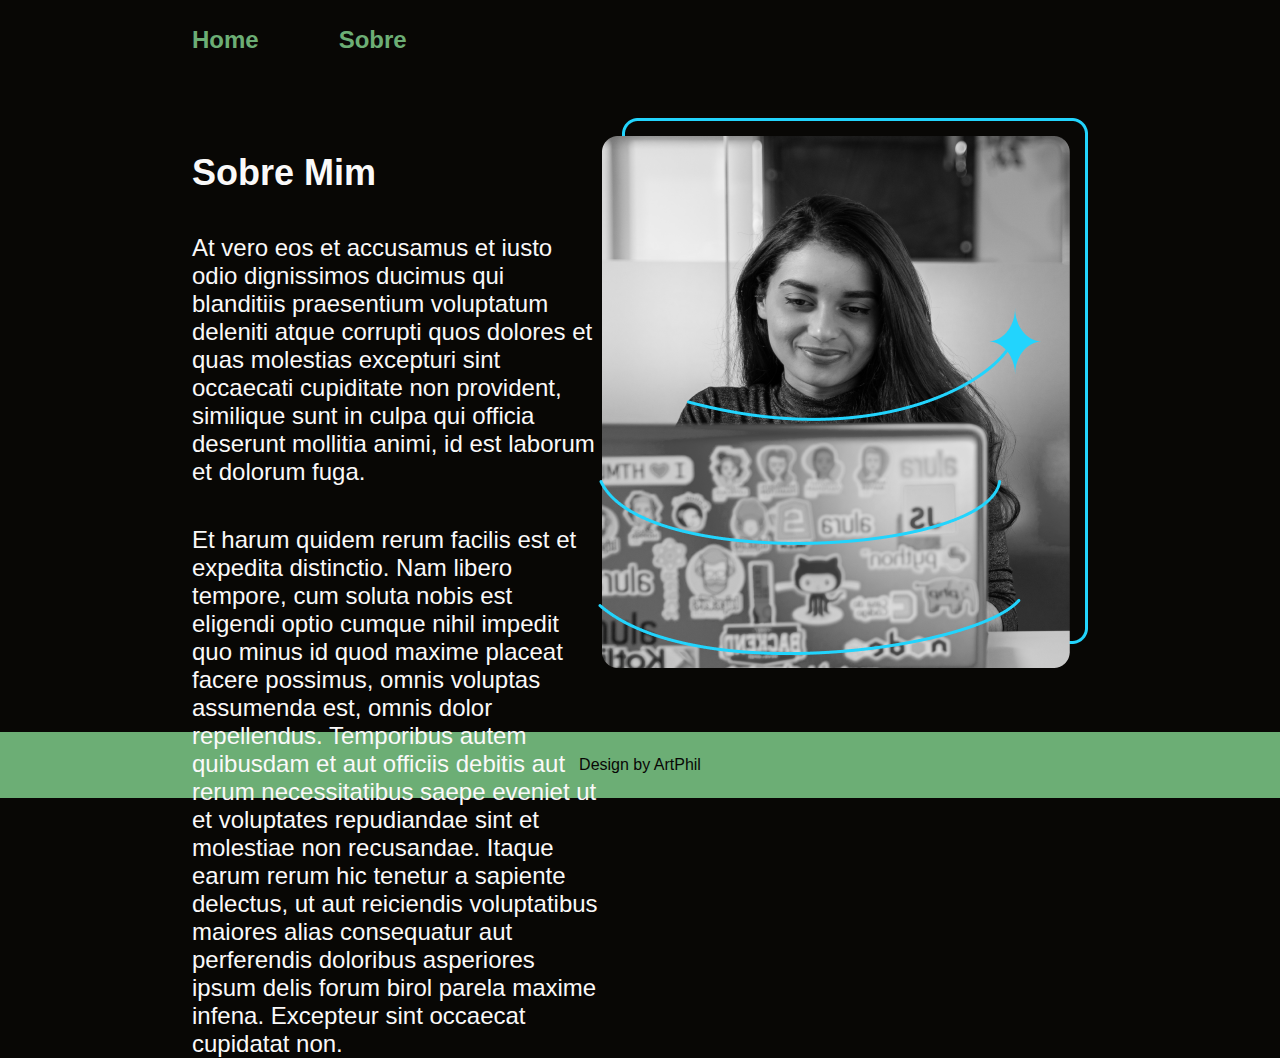
==== about.html @ 65487151 "reorganize files and add about page" ====
<!DOCTYPE html>
<html lang="en">
<head>
    <meta charset="UTF-8">
    <meta name="viewport" content="width=device-width, initial-scale=1.0">
    <link rel="stylesheet" href="styles/style.css">
    <title>Sobre</title>
</head>
<body>
    <header>
        <nav class="menu">
            <a class="menu__link" href="index.html">Home</a>
            <a class="menu__link" href="about.html">Sobre</a>
        </nav>
    </header>
    <main class="container">
        <section class="container__content">
            <h1 class="container__content__title">Sobre Mim</h1>
            <p class="container__content__text">At vero eos et accusamus et iusto odio dignissimos ducimus qui blanditiis praesentium voluptatum deleniti atque corrupti quos dolores et quas molestias excepturi sint occaecati cupiditate non provident, similique sunt in culpa qui officia deserunt mollitia animi, id est laborum et dolorum fuga.</p>
            <p class="container__content__text">Et harum quidem rerum facilis est et expedita distinctio. Nam libero tempore, cum soluta nobis est eligendi optio cumque nihil impedit quo minus id quod maxime placeat facere possimus, omnis voluptas assumenda est, omnis dolor repellendus. Temporibus autem quibusdam et aut officiis debitis aut rerum necessitatibus saepe eveniet ut et voluptates repudiandae sint et molestiae non recusandae. Itaque earum rerum hic tenetur a sapiente delectus, ut aut reiciendis voluptatibus maiores alias consequatur aut perferendis doloribus asperiores ipsum delis forum birol parela maxime infena. Excepteur sint occaecat cupidatat non.</p>
        </section>
        <img src="assets/img/perfil.png" alt="Foto de perfil">
    </main>
    <footer>
        Design by ArtPhil
    </footer>
</body>
</html>
---- styles/style.css ----
/* CSS HEX */
root {
    --color-link: #f1a208;
    --color-link-hover: rgb(252, 186, 121);
    --color-link-visited: rgb(209, 105, 0);
    --color-fort: #254d32;
    --color-emphasis: #6cae75;
    --color-text: #faf9f9;
    --color-bg: #080705;
}

@import url('https://fonts.googleapis.com/css2?family=Krona+One&family=Montserrat:wght@400;600&family=Roboto&display=swap');

* {
    margin: 0;
    border: 0;
    text-decoration: none;
}

html {
    font-family: 'Roboto', sans-serif;
}

body {
    box-sizing: border-box;
    background-color: #080705;
    color: #faf9f9;
}

header {
padding: 2% 0 0 15%;
}

.menu {
    display: flex;
    gap: 80px;
}

.menu__link {
    font-family: 'Montserrat', sans-serif;
    color: #6cae75;
    font-size: 24px;
    font-weight: 600;
}

.title-emphasis {
    color: #6cae75;
}

.text-emphasis {
    color: #6cae75;
}

.container {
    display: flex;
    align-items:center;
    padding: 5% 15%;
    justify-content: space-between;
}

.container__content__link {
    font-family: 'Montserrat', sans-serif;
    text-decoration: none;
    color: #6cae75;
}

.container__content__link:hover {
    color: #f1a208;
}

.container__content {
    width: 615px;
    height: 482px;
    display: flex;
    flex-direction: column;
    gap: 40px;
}

.container__content__title {
    font-size: 36px;
    font-family: 'Krona One', sans-serif;
}

.container__content__text {
    font-size: 24px;
    font-family: 'Montserrat', sans-serif;
}

.container__content__buttons {
    display: flex;
    flex-direction: column;
    justify-content: space-between;
    align-items: center;
    gap: 10px;
}

.container__content__buttons__title {
    font-size: 24px;
    font-family: 'Krona One', sans-serif;
}

.container__content__buttons__link {
    display: flex;
    align-items: center;
    justify-content: center;
    gap: 16px;
    border: 2px solid #6cae75;
    width: 378px;
    font-size: 24px;
    padding: 20px 0;
    border-radius: 8px;
    color: #faf9f9;
    font-family: 'Montserrat', sans-serif;
    font-weight: 600;
    text-align: center;
}

.container__content__buttons__link:hover {
    background-color: #272727;
    color: #6cae75;
}

footer {
    background-color: #6cae75;
    color: #080705;
    padding: 24px;
    text-align: center;
    font-family: 'Montserrat', sans-serif;
}
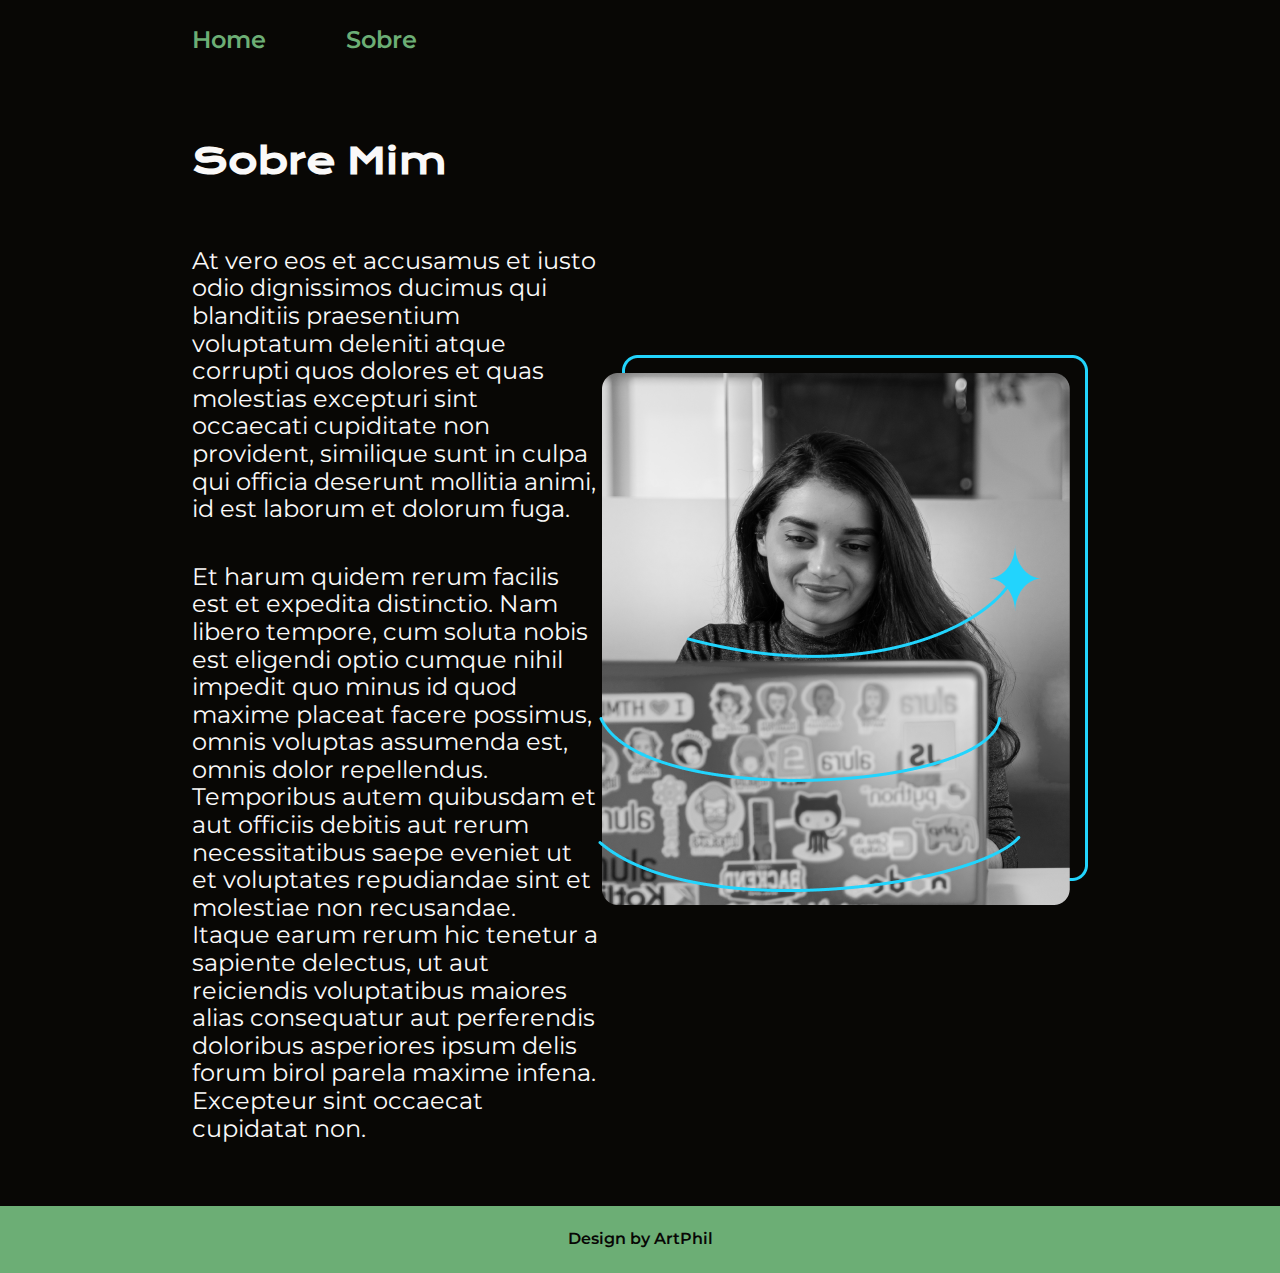
==== commit e96564d4: "add variables" ====
--- a/about.html
+++ b/about.html
@@ -3,6 +3,7 @@
 <head>
     <meta charset="UTF-8">
     <meta name="viewport" content="width=device-width, initial-scale=1.0">
+    <link rel="stylesheet" href="styles/normalize.css">
     <link rel="stylesheet" href="styles/style.css">
     <title>Sobre</title>
 </head>
--- a/styles/style.css
+++ b/styles/style.css
@@ -1,15 +1,19 @@
 /* CSS HEX */
-root {
-    --color-link: #f1a208;
-    --color-link-hover: rgb(252, 186, 121);
-    --color-link-visited: rgb(209, 105, 0);
-    --color-fort: #254d32;
-    --color-emphasis: #6cae75;
+@import url('https://fonts.googleapis.com/css2?family=Krona+One&family=Montserrat:wght@400;600&family=Roboto&display=swap');
+
+:root {
+    --color-bg: #080705;
     --color-text: #faf9f9;
-    --color-bg: #080705;
+    --color-primary: #6cae75;
+    --color-secondary: #f1a208;
+    --color-analogous: #254d32;
+    --color-hover:#272727;
+
+    --font-text: 'Montserrat', sans-serif;
+    --font-title: 'Krona One', sans-serif;
+    --font-size-title: 2.25rem;
+    --font-size-text: 1.5rem;
 }
-
-@import url('https://fonts.googleapis.com/css2?family=Krona+One&family=Montserrat:wght@400;600&family=Roboto&display=swap');
 
 * {
     margin: 0;
@@ -17,38 +21,38 @@
     text-decoration: none;
 }
 
-html {
-    font-family: 'Roboto', sans-serif;
-}
-
 body {
     box-sizing: border-box;
-    background-color: #080705;
-    color: #faf9f9;
+    background-color: var(--color-bg);
+    color: var(--color-text);
 }
 
 header {
 padding: 2% 0 0 15%;
 }
 
-.menu {
+nav {
     display: flex;
     gap: 80px;
 }
 
-.menu__link {
-    font-family: 'Montserrat', sans-serif;
-    color: #6cae75;
-    font-size: 24px;
+nav a {
+    font-family: var(--font-text);
+    font-size: var(--font-size-text);
+    color: var(--color-primary);
     font-weight: 600;
 }
 
+nav a:hover {
+    color: var(--color-secondary);
+}
+
 .title-emphasis {
-    color: #6cae75;
+    color: var(--color-primary);
 }
 
 .text-emphasis {
-    color: #6cae75;
+    color: var(--color-primary);
 }
 
 .container {
@@ -59,31 +63,30 @@
 }
 
 .container__content__link {
-    font-family: 'Montserrat', sans-serif;
+    font-family: var(--font-text);
     text-decoration: none;
-    color: #6cae75;
+    color: var(--color-primary);
 }
 
 .container__content__link:hover {
-    color: #f1a208;
+    color: var(--color-seconanalogous);
 }
 
 .container__content {
     width: 615px;
-    height: 482px;
     display: flex;
     flex-direction: column;
     gap: 40px;
 }
 
 .container__content__title {
-    font-size: 36px;
+    font-size: var(--font-size-title);
     font-family: 'Krona One', sans-serif;
 }
 
 .container__content__text {
-    font-size: 24px;
-    font-family: 'Montserrat', sans-serif;
+    font-size: var(--font-size-text);
+    font-family: var(--font-text);
 }
 
 .container__content__buttons {
@@ -95,7 +98,7 @@
 }
 
 .container__content__buttons__title {
-    font-size: 24px;
+    font-size: var(--font-size-text);
     font-family: 'Krona One', sans-serif;
 }
 
@@ -104,26 +107,28 @@
     align-items: center;
     justify-content: center;
     gap: 16px;
-    border: 2px solid #6cae75;
+    border: 2px solid var(--color-primary);
+    font-size: var(--font-size-text);
     width: 378px;
-    font-size: 24px;
     padding: 20px 0;
     border-radius: 8px;
-    color: #faf9f9;
-    font-family: 'Montserrat', sans-serif;
+    color: var(--color-text);
+    font-family: var(--font-text);
     font-weight: 600;
     text-align: center;
 }
 
 .container__content__buttons__link:hover {
-    background-color: #272727;
-    color: #6cae75;
+    background-color: var(--color-hover);
+    color: var(--color-primary);
 }
 
 footer {
-    background-color: #6cae75;
-    color: #080705;
+    background-color: var(--color-primary);
     padding: 24px;
+    color: var(--color-bg);
     text-align: center;
-    font-family: 'Montserrat', sans-serif;
+    font-family: var(--font-text);
+    font-size: var(--font-text);
+    font-weight: 600;
 }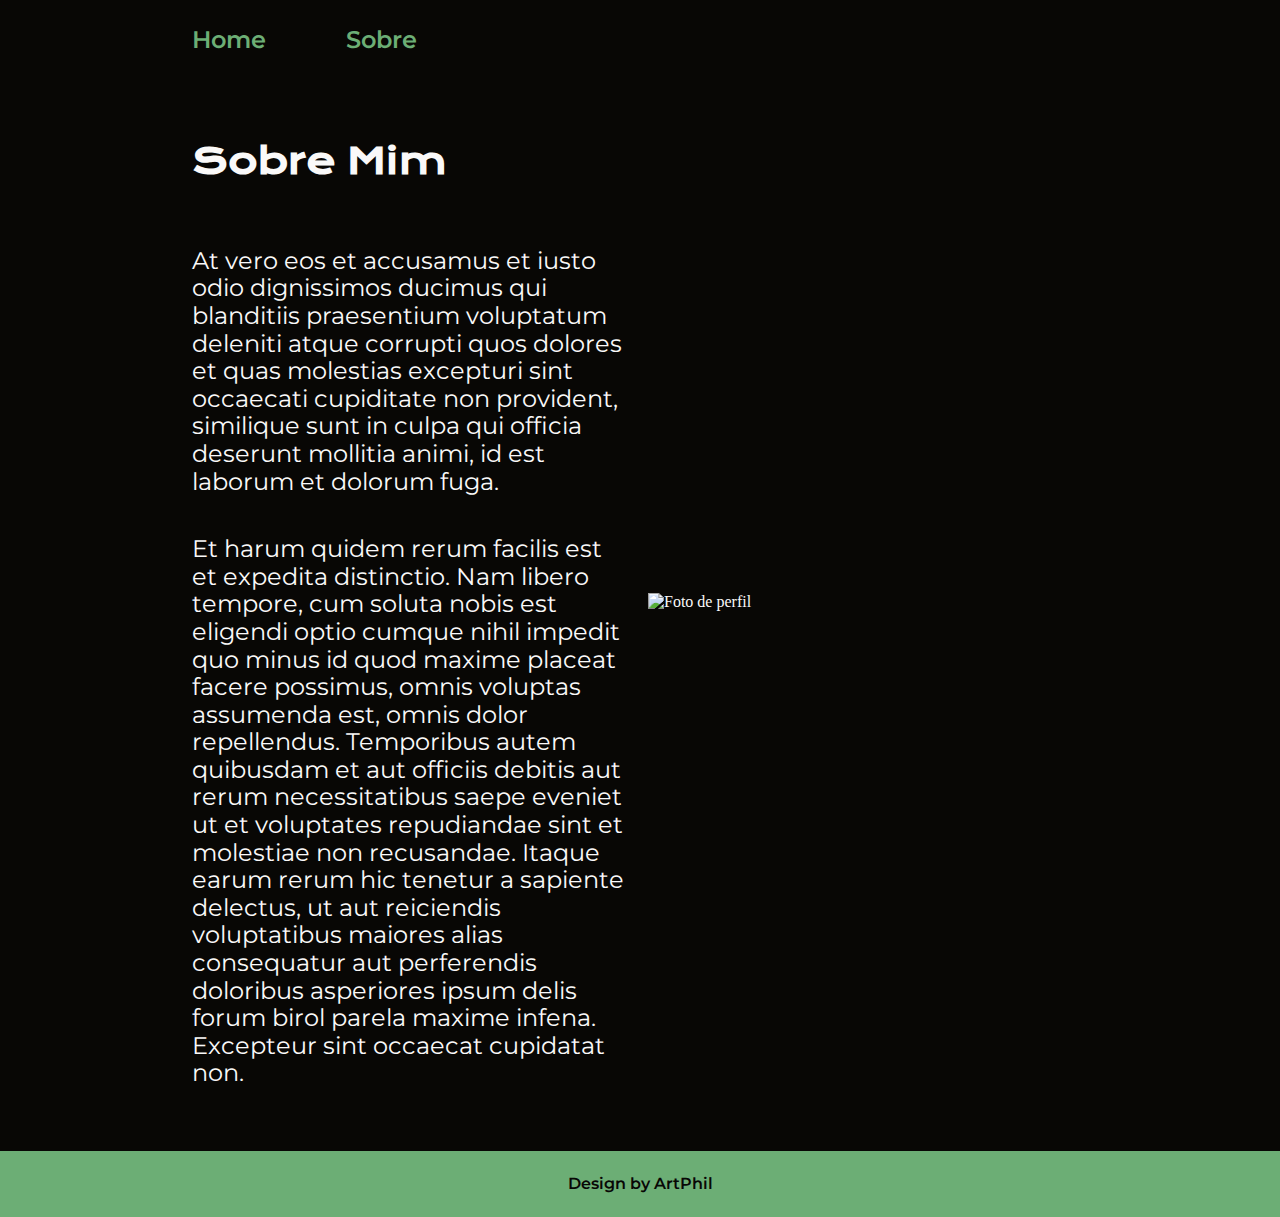
==== commit 1920e8f8: "add media query" ====
--- a/about.html
+++ b/about.html
@@ -9,18 +9,18 @@
 </head>
 <body>
     <header>
-        <nav class="menu">
-            <a class="menu__link" href="index.html">Home</a>
-            <a class="menu__link" href="about.html">Sobre</a>
+        <nav>
+            <a href="index.html">Home</a>
+            <a href="about.html">Sobre</a>
         </nav>
     </header>
-    <main class="container">
-        <section class="container__content">
-            <h1 class="container__content__title">Sobre Mim</h1>
-            <p class="container__content__text">At vero eos et accusamus et iusto odio dignissimos ducimus qui blanditiis praesentium voluptatum deleniti atque corrupti quos dolores et quas molestias excepturi sint occaecati cupiditate non provident, similique sunt in culpa qui officia deserunt mollitia animi, id est laborum et dolorum fuga.</p>
-            <p class="container__content__text">Et harum quidem rerum facilis est et expedita distinctio. Nam libero tempore, cum soluta nobis est eligendi optio cumque nihil impedit quo minus id quod maxime placeat facere possimus, omnis voluptas assumenda est, omnis dolor repellendus. Temporibus autem quibusdam et aut officiis debitis aut rerum necessitatibus saepe eveniet ut et voluptates repudiandae sint et molestiae non recusandae. Itaque earum rerum hic tenetur a sapiente delectus, ut aut reiciendis voluptatibus maiores alias consequatur aut perferendis doloribus asperiores ipsum delis forum birol parela maxime infena. Excepteur sint occaecat cupidatat non.</p>
+    <main class="presentation">
+        <section class="presentation__content">
+            <h1 class="presentation__content__title">Sobre Mim</h1>
+            <p class="presentation__content__text">At vero eos et accusamus et iusto odio dignissimos ducimus qui blanditiis praesentium voluptatum deleniti atque corrupti quos dolores et quas molestias excepturi sint occaecati cupiditate non provident, similique sunt in culpa qui officia deserunt mollitia animi, id est laborum et dolorum fuga.</p>
+            <p class="presentation__content__text">Et harum quidem rerum facilis est et expedita distinctio. Nam libero tempore, cum soluta nobis est eligendi optio cumque nihil impedit quo minus id quod maxime placeat facere possimus, omnis voluptas assumenda est, omnis dolor repellendus. Temporibus autem quibusdam et aut officiis debitis aut rerum necessitatibus saepe eveniet ut et voluptates repudiandae sint et molestiae non recusandae. Itaque earum rerum hic tenetur a sapiente delectus, ut aut reiciendis voluptatibus maiores alias consequatur aut perferendis doloribus asperiores ipsum delis forum birol parela maxime infena. Excepteur sint occaecat cupidatat non.</p>
         </section>
-        <img src="assets/img/perfil.png" alt="Foto de perfil">
+        <img class="presentation__image" src="assets/img/perfil.svg" alt="Foto de perfil">
     </main>
     <footer>
         Design by ArtPhil
--- a/styles/style.css
+++ b/styles/style.css
@@ -7,7 +7,7 @@
     --color-primary: #6cae75;
     --color-secondary: #f1a208;
     --color-analogous: #254d32;
-    --color-hover:#272727;
+    --color-hover: #272727;
 
     --font-text: 'Montserrat', sans-serif;
     --font-title: 'Krona One', sans-serif;
@@ -28,7 +28,7 @@
 }
 
 header {
-padding: 2% 0 0 15%;
+    padding: 2% 0 0 15%;
 }
 
 nav {
@@ -55,41 +55,47 @@
     color: var(--color-primary);
 }
 
-.container {
+.presentation {
     display: flex;
-    align-items:center;
+    align-items: center;
     padding: 5% 15%;
     justify-content: space-between;
+    gap: 16px;
 }
 
-.container__content__link {
+.presentation__image {
+    width: 50%;
+}
+
+.presentation__content {
+    width: 50%;
+    display: flex;
+    flex-direction: column;
+    gap: 40px;
+}
+
+.presentation__content__link {
     font-family: var(--font-text);
     text-decoration: none;
     color: var(--color-primary);
 }
 
-.container__content__link:hover {
-    color: var(--color-seconanalogous);
+.presentation__content__link:hover {
+    color: var(--color-secondary);
 }
 
-.container__content {
-    width: 615px;
-    display: flex;
-    flex-direction: column;
-    gap: 40px;
-}
 
-.container__content__title {
+.presentation__content__title {
     font-size: var(--font-size-title);
     font-family: 'Krona One', sans-serif;
 }
 
-.container__content__text {
+.presentation__content__text {
     font-size: var(--font-size-text);
     font-family: var(--font-text);
 }
 
-.container__content__buttons {
+.presentation__content__buttons {
     display: flex;
     flex-direction: column;
     justify-content: space-between;
@@ -97,12 +103,12 @@
     gap: 10px;
 }
 
-.container__content__buttons__title {
+.presentation__content__buttons__title {
     font-size: var(--font-size-text);
     font-family: 'Krona One', sans-serif;
 }
 
-.container__content__buttons__link {
+.presentation__content__buttons__link {
     display: flex;
     align-items: center;
     justify-content: center;
@@ -118,7 +124,7 @@
     text-align: center;
 }
 
-.container__content__buttons__link:hover {
+.presentation__content__buttons__link:hover {
     background-color: var(--color-hover);
     color: var(--color-primary);
 }
@@ -131,4 +137,26 @@
     font-family: var(--font-text);
     font-size: var(--font-text);
     font-weight: 600;
+}
+
+@media (max-width: 1200px) {
+    header {
+        padding-left: 0;
+    }
+
+    nav {
+        justify-content: center;
+    }
+
+    .presentation {
+        flex-direction: column-reverse;
+        padding: 15% 5%;
+    }
+    .presentation__image {
+        width: auto;
+    }
+    
+    .presentation__content {
+        width: auto;
+    }
 }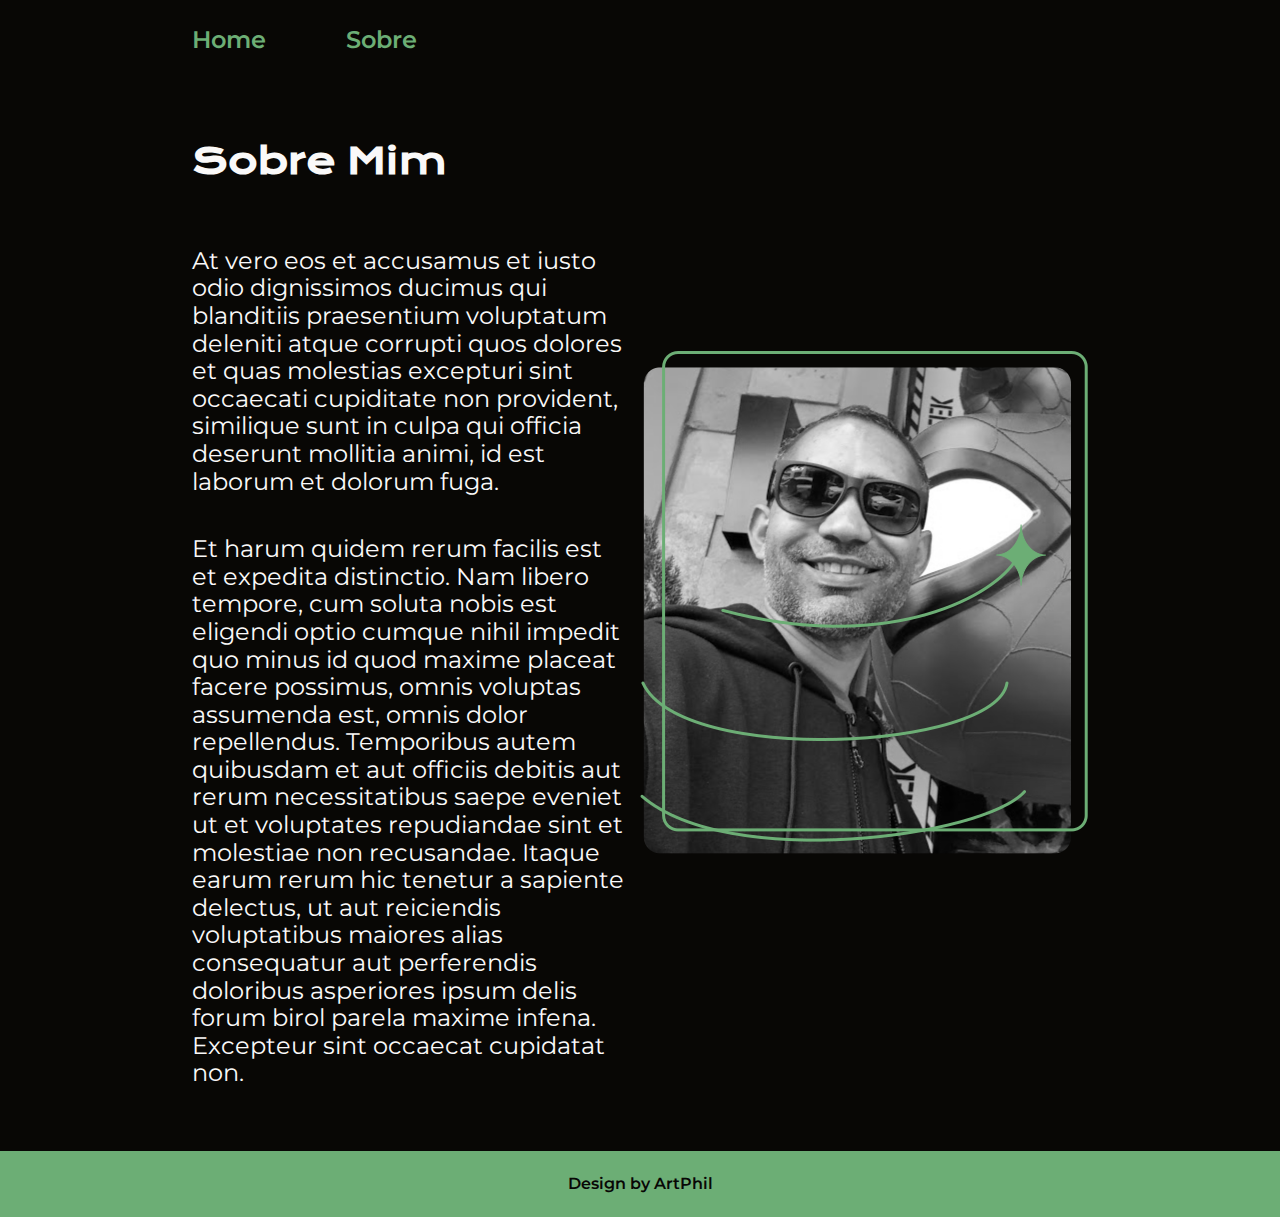
==== commit e0337791: "update perfil image" ====
--- a/about.html
+++ b/about.html
@@ -20,7 +20,7 @@
             <p class="presentation__content__text">At vero eos et accusamus et iusto odio dignissimos ducimus qui blanditiis praesentium voluptatum deleniti atque corrupti quos dolores et quas molestias excepturi sint occaecati cupiditate non provident, similique sunt in culpa qui officia deserunt mollitia animi, id est laborum et dolorum fuga.</p>
             <p class="presentation__content__text">Et harum quidem rerum facilis est et expedita distinctio. Nam libero tempore, cum soluta nobis est eligendi optio cumque nihil impedit quo minus id quod maxime placeat facere possimus, omnis voluptas assumenda est, omnis dolor repellendus. Temporibus autem quibusdam et aut officiis debitis aut rerum necessitatibus saepe eveniet ut et voluptates repudiandae sint et molestiae non recusandae. Itaque earum rerum hic tenetur a sapiente delectus, ut aut reiciendis voluptatibus maiores alias consequatur aut perferendis doloribus asperiores ipsum delis forum birol parela maxime infena. Excepteur sint occaecat cupidatat non.</p>
         </section>
-        <img class="presentation__image" src="assets/img/perfil.svg" alt="Foto de perfil">
+        <img class="presentation__image" src="assets/img/perfil.png" alt="Foto de perfil">
     </main>
     <footer>
         Design by ArtPhil
